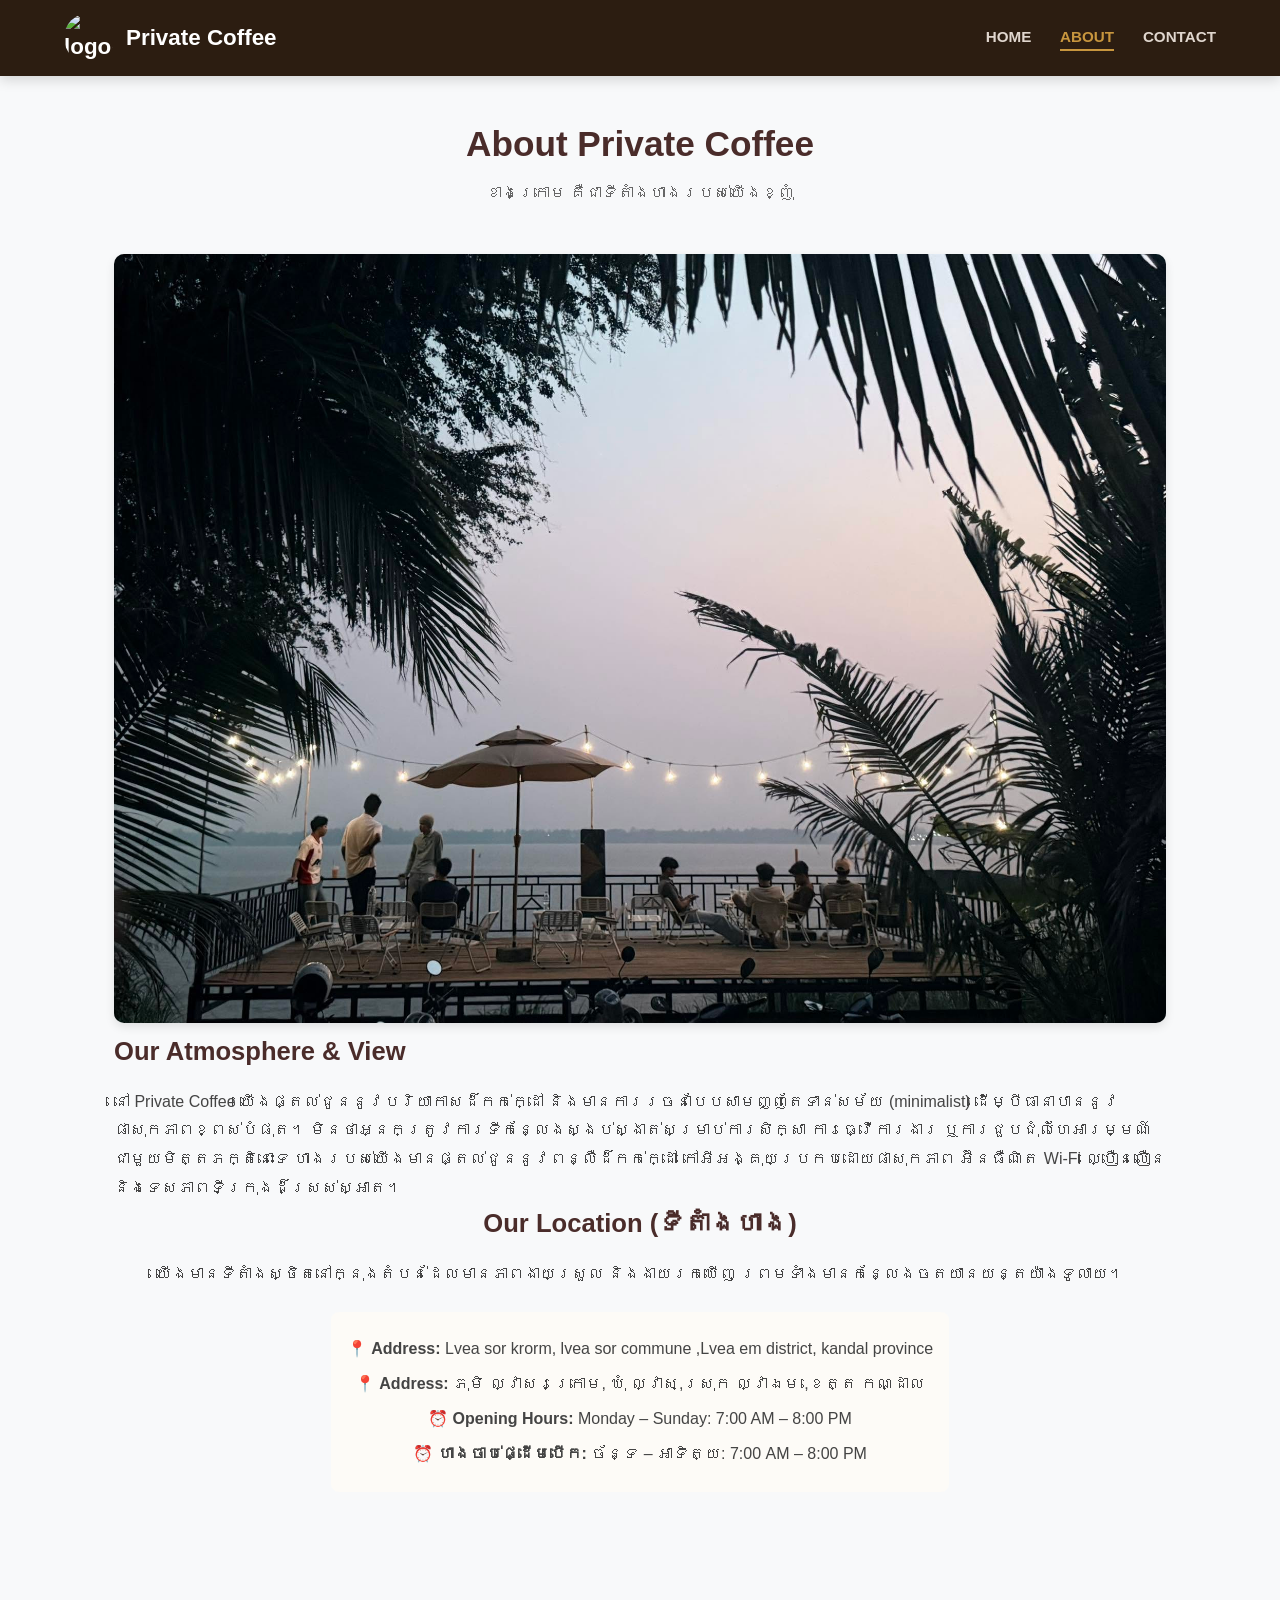
==== about.html @ c1e87399 "second commit change root index" ====
<!DOCTYPE html>
<html lang="en">
<head>
    <meta charset="UTF-8">
    <meta name="viewport" content="width=device-width, initial-scale=1.0">
    <title>About - Private Coffee</title>
    <link rel="stylesheet" href="style.css">
</head>
<body>
    <!-- Navigation Bar -->
    <nav class="nav-bar">
        <div class="logo-image">
            <img class="logo" src="./image/logo.png" alt="logo-image" width="50" height="50">
            Private Coffee
        </div>
        <div class="item-link-container">
            <a class="nav-link-item" href="index.html" onclick="alert ('Welcome To Home Page')">HOME</a>
            <a class="nav-link-item active" href="about.html"onclick="alert ('Welcome To About Page')">ABOUT</a>
            <a class="nav-link-item" href="contact.html"onclick="alert ('Welcome To Contact Page')">CONTACT</a>
        </div>
    </nav>

    <!-- Main About Container -->
    <main class="about-container">
    <div class="about-header">
        <h2 class="about-main-title">About Private Coffee</h2>
        <p class="about-subtitle">ខាងក្រោម គឺជាទីតាំងហាងរបស់យើងខ្ញុំ</p>
    </div>

    <!-- 1. Shop View & Atmosphere Section -->
    <section class="about-card view-section">
        <div class="about-image-box">
            <img src="./hot/668162011_983205630898068_8877783178405815174_n.jpg" alt="Private Coffee View" class="about-img">
        </div>
        <div class="about-text-content">
            <h3 class="section-title">Our Atmosphere & View</h3>
            <p>
                នៅ Private Coffee យើងផ្តល់ជូននូវបរិយាកាសដ៏កក់ក្ដៅ និងមានការរចនាបែបសាមញ្ញតែទាន់សម័យ (minimalist) ដើម្បីធានាបាននូវផាសុកភាពខ្ពស់បំផុត។ មិនថាអ្នកត្រូវការទីកន្លែងស្ងប់ស្ងាត់សម្រាប់ការសិក្សា ការធ្វើការងារ ឬការជួបជុំលំហែអារម្មណ៍ជាមួយមិត្តភក្តិនោះទេ ហាងរបស់យើងមានផ្តល់ជូននូវពន្លឺដ៏កក់ក្ដៅ កៅអីអង្គុយប្រកបដោយផាសុកភាព អ៊ីនធឺណិត Wi-Fi ល្បឿនលឿន និងទេសភាពទីក្រុងដ៏ស្រស់ស្អាត។
            </p>
        </div>
    </section>

    <!-- 2. Location & Map Section -->
    <section class="about-card location-section">
        <div class="about-text-content full-width">
            <h3 class="section-title">Our Location (ទីតាំងហាង)</h3>
            <p>យើងមានទីតាំងស្ថិតនៅក្នុងតំបន់ដែលមានភាពងាយស្រួល និងងាយរកឃើញ ព្រមទាំងមានកន្លែងចតយានយន្តយ៉ាងទូលាយ។</p>

            <div class="location-details">
                <p>📍 <strong>Address:</strong> Lvea sor krorm, lvea sor commune ,Lvea em district,​ kandal province</p>
                <p>📍 <strong>Address:</strong> ភុមិ ល្វាសរក្រោម, ឃុំ​ ល្វាស,ស្រុក ល្វាឯម ,ខេត្ត កណ្ដាល</p>
                <p>⏰ <strong>Opening Hours:</strong> Monday – Sunday: 7:00 AM – 8:00 PM</p>
                <p>⏰ <strong>ហាងចាប់ផ្ដើមបើក:</strong> ច័ន្ទ – អាទិត្យ: 7:00 AM – 8:00 PM</p>
            </div>

            <!-- Embedded Google Map -->
            <div class="map-container">
                <iframe 
                    src="https://www.google.com/maps/embed?pb=!1m14!1m8!1m3!1d11815.782346785367!2d105.19736033148071!3d11.45020721139608!3m2!1i1024!2i768!4f13.1!3m3!1m2!1s0x310be576a7b68363%3A0xcee6dd0ef93f3551!2sPrivate%20coffe!5e0!3m2!1sen!2sus!4v1791444357411!5m2!1sen!2sus"
                    width="100%" 
                    height="280" 
                    style="border:0; border-radius: 8px;" 
                    allowfullscreen="" 
                    loading="lazy">
                </iframe>
            </div>
        </div>
    </section>
</main>
</body>
</html>
---- style.css ----
/* ==========================================
   1. RESET & GENERAL STYLES
   ========================================== */
* {
    margin: 0;
    padding: 0;
    box-sizing: border-box;
    font-family: 'Segoe UI', Tahoma, Geneva, Verdana, sans-serif;
}

body {
    background-color: #f8f9fa;
    color: #2c3e50;
    line-height: 1.6;
}

/* ==========================================
   2. NAVIGATION BAR
   ========================================== */
.nav-bar {
    background-color: #2c1d11; /* ពណ៌ត្នោតកាហ្វេ */
    display: flex;
    justify-content: space-between;
    align-items: center;
    padding: 0.8rem 5%;
    position: sticky;
    top: 0;
    z-index: 1000;
    box-shadow: 0 4px 12px rgba(0, 0, 0, 0.15);
}

.logo-image {
    display: flex;
    align-items: center;
    gap: 12px;
    color: #ffffff;
    font-size: 1.4rem;
    font-weight: 700;
}

.logo {
    border-radius: 50%;
    object-fit: cover;
}

.item-link-container {
    display: flex;
    gap: 1.8rem;
}

.nav-link-item {
    color: #e0d6ce;
    text-decoration: none;
    font-weight: 600;
    font-size: 0.95rem;
    transition: color 0.3s ease;
}

.nav-link-item:hover {
    color: #d35400;
}

/* ==========================================
   3. MAIN MENU CONTAINER
   ========================================== */
.menu-container {
    max-width: 1200px;
    margin: 2rem auto;
    padding: 0 1.5rem;
}

.cate-menu {
    text-align: center;
    margin-bottom: 2rem;
}

.cate-menu-title {
    font-size: 2.2rem;
    color: #2c1d11;
    position: relative;
    display: inline-block;
    padding-bottom: 8px;
}

.cate-menu-title::after {
    content: '';
    position: absolute;
    bottom: 0;
    left: 50%;
    transform: translateX(-50%);
    width: 60px;
    height: 4px;
    background-color: #d35400;
    border-radius: 2px;
}

/* ==========================================
   4. CATEGORY BANNER (Ice Coffee / Hot Cafe)
   ========================================== */
.category-menu-title {
    background-color: #2c1d11;
    background-size: cover;
    background-position: center;
    background-repeat: no-repeat;
    
    /* តម្រៀបអក្សរឱ្យនៅចំកណ្តាលស្តង់ដារ Flexbox */
    display: flex;
    justify-content: center;
    align-items: center;
    text-align: center;
    
    font-size: 1.8rem;
    color: #ffffff;
    padding: 1.5rem 1rem;
    border-radius: 10px;
    margin: 2rem 0 1.5rem 0;
    width: 100%;
    grid-column: 1 / -1; /* លាតពេញទទឹង Grid Container */
    box-shadow: 0 4px 8px rgba(0, 0, 0, 0.1);
}

/* ==========================================
   5. PRODUCT GRID & CARDS
   ========================================== */
.product-cate-menu {
    display: grid;
    grid-template-columns: repeat(auto-fill, minmax(220px, 1fr));
    gap: 1.8rem;
    align-items: start; /* ការពារកុំឱ្យ Card ទាញវែងខុសធម្មតា */
}

.product-item {
    background-color: #ffffff;
    border-radius: 12px;
    padding: 1.2rem;
    text-align: center;
    border: 1px solid #edf2f7;
    transition: transform 0.3s ease, box-shadow 0.3s ease;
    display: flex;
    flex-direction: column;
    align-items: center;
}

.product-item:hover {
    transform: translateY(-6px);
    box-shadow: 0 10px 20px rgba(0, 0, 0, 0.08);
}

/* គ្រប់គ្រងទំហំរូបភាពទំនិញកុំឱ្យធ្លាយ ឬបែក Layout */
.image-product {
    width: 120px;
    height: 120px;
    object-fit: contain;
    margin-bottom: 0.8rem;
    display: block;
}

.name-product {
    font-size: 1.05rem;
    font-weight: 600;
    color: #333333;
    margin-bottom: 0.4rem;
}

.price-product {
    color: #d35400;
    font-weight: 700;
    font-size: 1.1rem;
}

/* ==========================================
   6. RESPONSIVE DESIGN (FOR MOBILE)
   ========================================== */
@media (max-width: 768px) {
    .nav-bar {
        flex-direction: column;
        gap: 1rem;
        padding: 1rem;
    }

    .product-cate-menu {
        grid-template-columns: repeat(auto-fill, minmax(150px, 1fr));
        gap: 1rem;
    }

    .category-menu-title {
        font-size: 1.4rem;
        padding: 1rem;
    }
}
/* Styling សម្រាប់ Link ដែលកំពុងស្ថិតនៅលើទំព័រនោះ */
.nav-link-item.active {
    color: var(--secondary-color, #C8963E); /* ពណ៌មាស ឬពណ៌លេចធ្លោ */
    border-bottom: 2px solid var(--secondary-color, #C8963E);
    font-weight: bold;
}
/* ==========================================
   ABOUT PAGE STYLES
   ========================================== */
.about-container {
    max-width: 1100px;
    margin: 2.5rem auto;
    padding: 0 1.5rem;
}

.about-header {
    text-align: center;
    margin-bottom: 3rem;
}

.about-main-title {
    font-size: 2.2rem;
    color: var(--primary-color, #4A2C2A);
    margin-bottom: 0.5rem;
}

.about-subtitle {
    color: #666666;
    font-size: 1rem;
}

/* About Sections Flexbox Layout */
.about-section {
    display: flex;
    align-items: center;
    gap: 2.5rem;
    margin-bottom: 3.5rem;
    background-color: #ffffff;
    padding: 2rem;
    border-radius: 12px;
    box-shadow: 0 4px 15px rgba(0, 0, 0, 0.05);
}

.reverse-layout {
    flex-direction: row-reverse;
}

.about-text-content {
    flex: 1;
}

.about-text-content.full-width {
    text-align: center;
}

.section-title {
    font-size: 1.6rem;
    color: var(--primary-color, #4A2C2A);
    margin-bottom: 1rem;
    position: relative;
}

.about-text-content p {
    color: #444444;
    line-height: 1.8;
}

.about-image-box {
    flex: 1;
    padding: 100;
    width: 200;
    height: 100;
}

.about-img {
    width: 100%;
    height: auto;
    object-fit: cover;
    border-radius: 10px;
    box-shadow: 0 4px 10px rgba(0, 0, 0, 0.1);
}

/* Location Details & Map */
.location-details {
    margin: 1.5rem 0;
    background-color: var(--bg-light, #FDFBF7);
    padding: 1rem;
    border-radius: 8px;
    display: inline-block;
}

.location-details p {
    margin: 0.4rem 0;
}

.map-container {
    margin-top: 1.5rem;
    overflow: hidden;
    border-radius: 10px;
}

/* Responsive for Mobile */
@media (max-width: 768px) {
    .about-section, 
    .reverse-layout {
        flex-direction: column;
        text-align: center;
        padding: 1.2rem;
    }

    .about-img {
        height: 200px;
    }
}
/* ==========================================
   CONTACT PAGE STYLES
   ========================================== */
.contact-container {
    max-width: 1150px;
    margin: 2.5rem auto;
    padding: 0 1.5rem;
}

.contact-header {
    text-align: center;
    margin-bottom: 2.5rem;
}

.contact-title {
    font-size: 2.2rem;
    color: var(--primary-color, #4A2C2A);
    margin-bottom: 0.5rem;
}

.contact-subtitle {
    color: #666666;
    font-size: 1rem;
}

/* Flexbox Layout សម្រាប់ Info និង Form */
.contact-wrapper {
    display: flex;
    gap: 2rem;
    margin-bottom: 3rem;
}

.contact-info-card, 
.contact-form-card {
    flex: 1;
    background-color: #ffffff;
    padding: 2rem;
    border-radius: 12px;
    box-shadow: 0 4px 15px rgba(0, 0, 0, 0.06);
    border: 1px solid #EFEAE1;
}

.contact-info-card h3, 
.contact-form-card h3 {
    color: var(--primary-color, #4A2C2A);
    font-size: 1.5rem;
    margin-bottom: 1rem;
    border-bottom: 2px solid var(--secondary-color, #C8963E);
    padding-bottom: 0.5rem;
    display: inline-block;
}

/* Info List Styling */
.info-list {
    margin-top: 1.5rem;
    display: flex;
    flex-direction: column;
    gap: 1.2rem;
}

.info-item {
    display: flex;
    align-items: flex-start;
    gap: 1rem;
}

.info-item .icon {
    font-size: 1.4rem;
}

.info-item strong {
    color: var(--primary-color, #4A2C2A);
    font-size: 0.95rem;
}

.info-item p {
    color: #555555;
    font-size: 0.9rem;
    margin-top: 0.2rem;
}

/* Form Styling */
.contact-form {
    display: flex;
    flex-direction: column;
    gap: 1.2rem;
    margin-top: 1rem;
}

.form-group {
    display: flex;
    flex-direction: column;
    gap: 0.4rem;
}

.form-group label {
    font-size: 0.9rem;
    font-weight: 600;
    color: #333333;
}

.form-group input, 
.form-group textarea {
    width: 100%;
    padding: 0.75rem 1rem;
    border: 1px solid #cccccc;
    border-radius: 6px;
    font-size: 0.95rem;
    outline: none;
    transition: var(--transition, all 0.3s ease);
}

.form-group input:focus, 
.form-group textarea:focus {
    border-color: var(--secondary-color, #C8963E);
    box-shadow: 0 0 5px rgba(200, 150, 62, 0.3);
}

.submit-btn {
    background-color: var(--primary-color, #4A2C2A);
    color: #ffffff;
    border: none;
    padding: 0.8rem 1.5rem;
    font-size: 1rem;
    font-weight: 600;
    border-radius: 6px;
    cursor: pointer;
    transition: var(--transition, all 0.3s ease);
    margin-top: 0.5rem;
}

.submit-btn:hover {
    background-color: var(--secondary-color, #C8963E);
}

/* Map Section */
.contact-map-section {
    background-color: #ffffff;
    padding: 2rem;
    border-radius: 12px;
    box-shadow: 0 4px 15px rgba(0, 0, 0, 0.06);
    border: 1px solid #EFEAE1;
}

.map-title {
    color: var(--primary-color, #4A2C2A);
    font-size: 1.4rem;
    margin-bottom: 1rem;
    text-align: center;
}

/* Responsive Design for Mobile */
@media (max-width: 768px) {
    .contact-wrapper {
        flex-direction: column;
    }
}
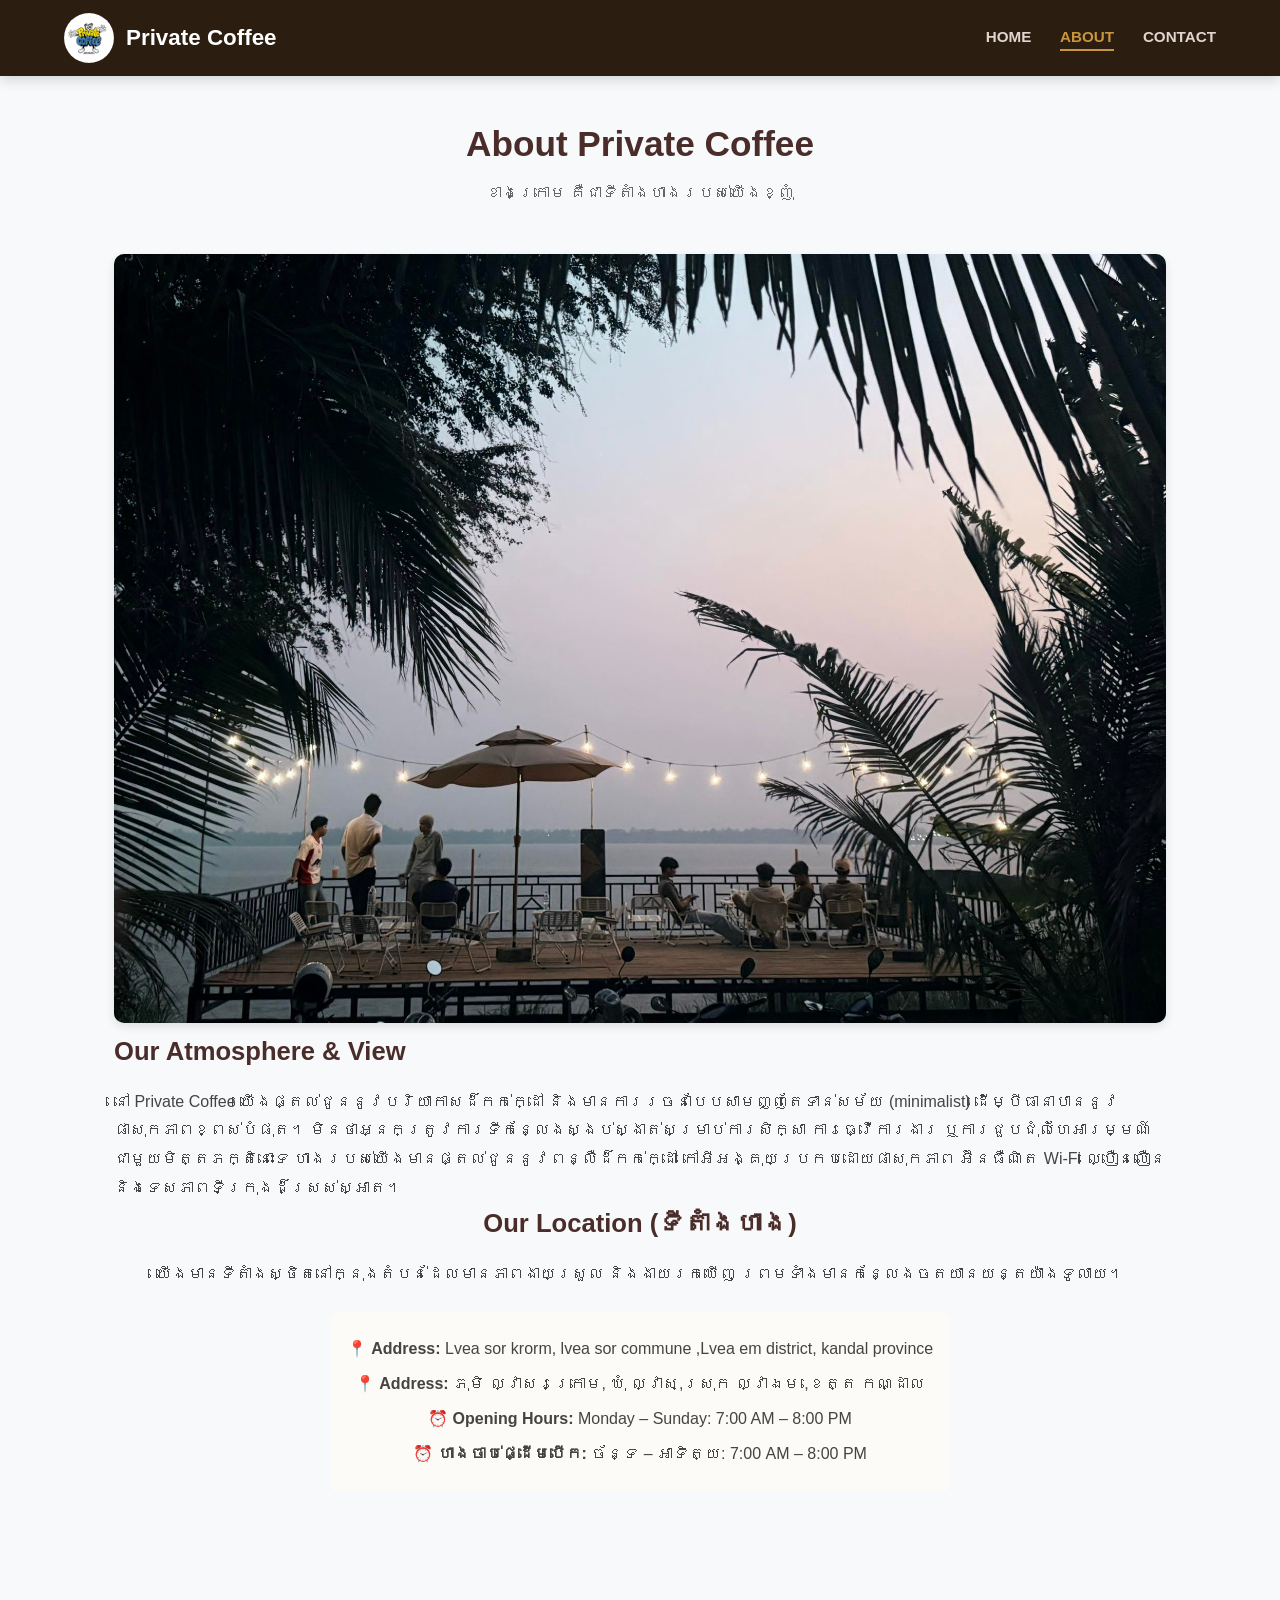
==== commit cc098527: "remove / from logo" ====
--- a/about.html
+++ b/about.html
@@ -10,13 +10,13 @@
     <!-- Navigation Bar -->
     <nav class="nav-bar">
         <div class="logo-image">
-            <img class="logo" src="./image/logo.png" alt="logo-image" width="50" height="50">
+            <img class="logo" src="./logo.png" alt="logo-image" width="50" height="50">
             Private Coffee
         </div>
         <div class="item-link-container">
-            <a class="nav-link-item" href="index.html" onclick="alert ('Welcome To Home Page')">HOME</a>
-            <a class="nav-link-item active" href="about.html"onclick="alert ('Welcome To About Page')">ABOUT</a>
-            <a class="nav-link-item" href="contact.html"onclick="alert ('Welcome To Contact Page')">CONTACT</a>
+            <a class="nav-link-item" href="index.html">HOME</a>
+            <a class="nav-link-item active" href="about.html">ABOUT</a>
+            <a class="nav-link-item" href="contact.html">CONTACT</a>
         </div>
     </nav>
 
